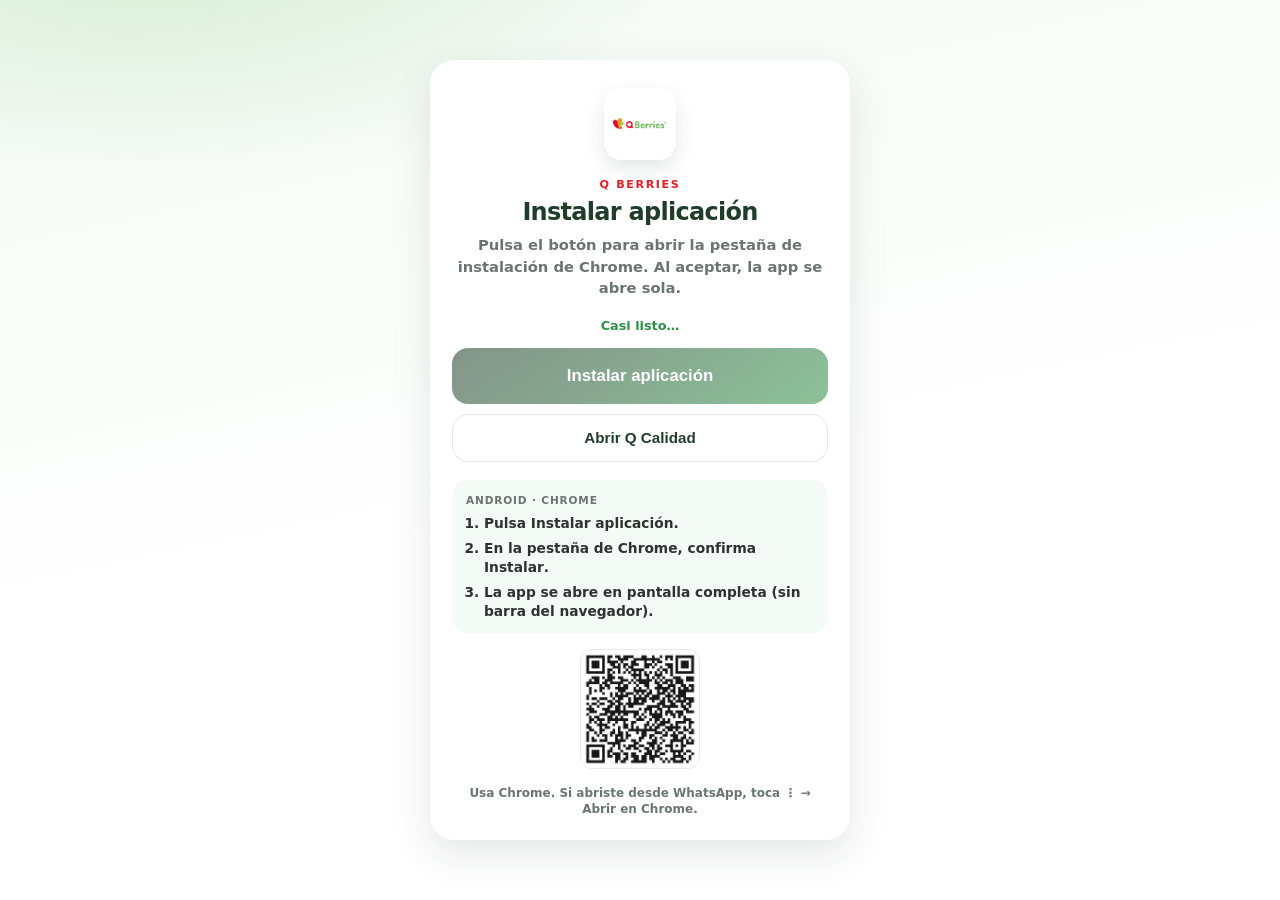
==== install.html @ e535f9f2 "Initial commit: Q Berries aforos y drenajes app. Co-authored-by: Cursor <cursoragent@cursor.com>" ====
<!DOCTYPE html>
<html lang="es">
<head>
  <meta charset="UTF-8" />
  <meta name="viewport" content="width=device-width, initial-scale=1, maximum-scale=1, user-scalable=no, viewport-fit=cover" />
  <meta name="theme-color" content="#1F3D2A" />
  <meta name="mobile-web-app-capable" content="yes" />
  <meta name="apple-mobile-web-app-capable" content="yes" />
  <meta name="apple-mobile-web-app-title" content="Q Calidad" />
  <title>Instalar Q Calidad · Android</title>
  <link rel="manifest" href="manifest.json" />
  <link rel="icon" type="image/png" sizes="192x192" href="assets/icon-192.png" />
  <link rel="apple-touch-icon" href="assets/apple-touch-icon.png" />
  <style>
    :root {
      --forest: #1F3D2A;
      --green: #2F8F46;
      --muted: #6B7570;
      --line: #E3E8E4;
    }
    * { box-sizing: border-box; margin: 0; padding: 0; }
    html, body {
      min-height: 100%;
      min-height: 100dvh;
      font-family: "Segoe UI", system-ui, sans-serif;
      background:
        radial-gradient(ellipse 80% 55% at 12% -10%, rgba(93, 178, 75, 0.22), transparent 55%),
        linear-gradient(168deg, #F4FAF5 0%, #FFFFFF 55%);
      color: var(--forest);
    }
    body {
      padding: 28px 18px calc(28px + env(safe-area-inset-bottom));
      display: flex;
      align-items: center;
      justify-content: center;
    }
    .card {
      width: min(420px, 100%);
      background: #fff;
      border-radius: 24px;
      box-shadow: 0 14px 40px rgba(31, 61, 42, 0.12);
      padding: 28px 22px 22px;
      text-align: center;
    }
    .logo {
      width: 72px;
      height: 72px;
      margin: 0 auto 14px;
      border-radius: 18px;
      object-fit: cover;
      box-shadow: 0 8px 20px rgba(31, 61, 42, 0.12);
    }
    .brand {
      font-size: 0.7rem;
      font-weight: 800;
      letter-spacing: 0.14em;
      color: #E31E24;
      margin-bottom: 8px;
    }
    h1 {
      font-size: 1.5rem;
      font-weight: 800;
      letter-spacing: -0.03em;
      line-height: 1.15;
      margin-bottom: 8px;
    }
    .sub {
      font-size: 0.92rem;
      color: var(--muted);
      font-weight: 600;
      line-height: 1.45;
      margin-bottom: 20px;
    }
    .status {
      font-size: 0.8rem;
      font-weight: 700;
      color: var(--green);
      margin-bottom: 14px;
      min-height: 1.2em;
    }
    .status.warn { color: #9A6F12; }
    .status.err { color: #C62828; }
    .cta {
      display: block;
      width: 100%;
      min-height: 56px;
      border: none;
      border-radius: 16px;
      background: linear-gradient(145deg, #1F3D2A, #2F8F46);
      color: #fff;
      font-size: 1.05rem;
      font-weight: 800;
      cursor: pointer;
      box-shadow: 0 12px 28px rgba(31, 61, 42, 0.22);
      -webkit-tap-highlight-color: transparent;
    }
    .cta:disabled {
      opacity: 0.55;
      cursor: wait;
      box-shadow: none;
    }
    .cta.secondary {
      margin-top: 10px;
      background: #fff;
      color: var(--forest);
      border: 1.5px solid var(--line);
      box-shadow: none;
      min-height: 48px;
      font-size: 0.95rem;
    }
    .steps {
      text-align: left;
      margin-top: 18px;
      padding: 14px 14px 12px;
      background: #F4FAF5;
      border-radius: 16px;
    }
    .steps h2 {
      font-size: 0.66rem;
      letter-spacing: 0.08em;
      text-transform: uppercase;
      color: var(--muted);
      margin-bottom: 8px;
    }
    .steps ol {
      padding-left: 18px;
      display: flex;
      flex-direction: column;
      gap: 7px;
    }
    .steps li {
      font-size: 0.86rem;
      font-weight: 650;
      line-height: 1.35;
      color: #2C3330;
    }
    .qr-mini {
      margin-top: 16px;
      opacity: 0.9;
    }
    .qr-mini img {
      width: 120px;
      height: 120px;
      border-radius: 12px;
      border: 1px solid var(--line);
    }
    .note {
      margin-top: 12px;
      font-size: 0.75rem;
      color: var(--muted);
      font-weight: 600;
      line-height: 1.4;
    }
  </style>
</head>
<body>
  <div class="card">
    <img class="logo" src="assets/icon-192.png" alt="Q Calidad" width="72" height="72" />
    <p class="brand">Q BERRIES</p>
    <h1>Instalar aplicación</h1>
    <p class="sub">Pulsa el botón para abrir la pestaña de instalación de Chrome. Al aceptar, la app se abre sola.</p>

    <p class="status" id="status">Preparando instalación…</p>

    <button type="button" class="cta" id="btn-install" disabled>Instalar aplicación</button>
    <button type="button" class="cta secondary" id="btn-open" hidden>Abrir Q Calidad</button>

    <div class="steps">
      <h2>Android · Chrome</h2>
      <ol>
        <li>Pulsa <strong>Instalar aplicación</strong>.</li>
        <li>En la pestaña de Chrome, confirma <strong>Instalar</strong>.</li>
        <li>La app se abre en pantalla completa (sin barra del navegador).</li>
      </ol>
    </div>

    <div class="qr-mini">
      <img src="assets/qr-install.png" width="120" height="120" alt="QR instalar" />
    </div>
    <p class="note">Usa Chrome. Si abriste desde WhatsApp, toca ⋮ → Abrir en Chrome.</p>
  </div>

  <script>
    (function () {
      var APP = "./index.html?source=pwa";
      var INSTALL_URL = "https://calidad-qberries.netlify.app/install.html";
      var deferred = null;
      var statusEl = document.getElementById("status");
      var btn = document.getElementById("btn-install");
      var btnOpen = document.getElementById("btn-open");

      function setStatus(msg, kind) {
        statusEl.textContent = msg;
        statusEl.className = "status" + (kind ? " " + kind : "");
      }

      function isInstalled() {
        if (window.matchMedia("(display-mode: standalone)").matches) return true;
        if (window.matchMedia("(display-mode: minimal-ui)").matches) return true;
        if (navigator.standalone === true) return true;
        return false;
      }

      function openApp() {
        // Tras instalar, abrir la app (standalone o misma pestaña)
        try {
          window.location.replace(APP);
        } catch (_) {
          window.location.href = APP;
        }
      }

      function readyToInstall() {
        btn.disabled = false;
        btn.textContent = "Instalar aplicación";
        setStatus("Listo — pulsa para ver la pestaña de instalación");
      }

      async function doInstall() {
        if (window.Notification && Notification.permission === "default") {
          try { Notification.requestPermission(); } catch (e) {}
        }
        if (isInstalled()) {
          setStatus("Ya está instalada — abriendo…");
          openApp();
          return;
        }

        if (!deferred) {
          setStatus("Aún preparando… espera 2 s o usa Chrome ⋮ → Instalar app", "warn");
          return;
        }

        btn.disabled = true;
        setStatus("Abriendo pestaña de instalación…");
        try {
          deferred.prompt();
          var choice = await deferred.userChoice;
          deferred = null;
          if (choice && choice.outcome === "accepted") {
            setStatus("Instalada ✓ — abriendo app…");
            // Chrome en Android suele abrir sola; reforzamos navegación
            setTimeout(openApp, 400);
          } else {
            setStatus("Instalación cancelada. Puedes intentar de nuevo.", "warn");
            btn.disabled = false;
          }
        } catch (err) {
          setStatus("No se pudo mostrar el instalador. Usa Chrome ⋮ → Instalar app.", "err");
          btn.disabled = false;
        }
      }

      if (isInstalled()) {
        setStatus("App ya instalada");
        btn.hidden = true;
        btnOpen.hidden = false;
        btnOpen.addEventListener("click", openApp);
        setTimeout(openApp, 600);
        return;
      }

      window.addEventListener("beforeinstallprompt", function (e) {
        e.preventDefault();
        deferred = e;
        readyToInstall();
      });

      window.addEventListener("appinstalled", function () {
        deferred = null;
        setStatus("Instalada ✓ — abriendo app…");
        setTimeout(openApp, 300);
      });

      btn.addEventListener("click", doInstall);
      btnOpen.addEventListener("click", openApp);

      // Registrar SW pronto para que Chrome ofrezca instalar
      if ("serviceWorker" in navigator) {
        navigator.serviceWorker.register("./sw.js").then(function () {
          setStatus("Casi listo…");
          // Si el evento ya llegó o llega tarde
          setTimeout(function () {
            if (!deferred && !isInstalled()) {
              setStatus("Si el botón sigue inactivo: Chrome ⋮ → Instalar app", "warn");
              btn.disabled = false;
              btn.textContent = "Reintentar / Instrucciones";
              btn.onclick = function () {
                if (deferred) doInstall();
                else {
                  setStatus("En Chrome: menú ⋮ → Instalar aplicación", "warn");
                  btnOpen.hidden = false;
                }
              };
            }
          }, 4500);
        }).catch(function () {
          setStatus("Sin service worker — abre en Chrome con internet", "err");
          btn.disabled = false;
        });
      } else {
        setStatus("Este navegador no permite instalar PWA", "err");
      }
    })();
  </script>
</body>
</html>
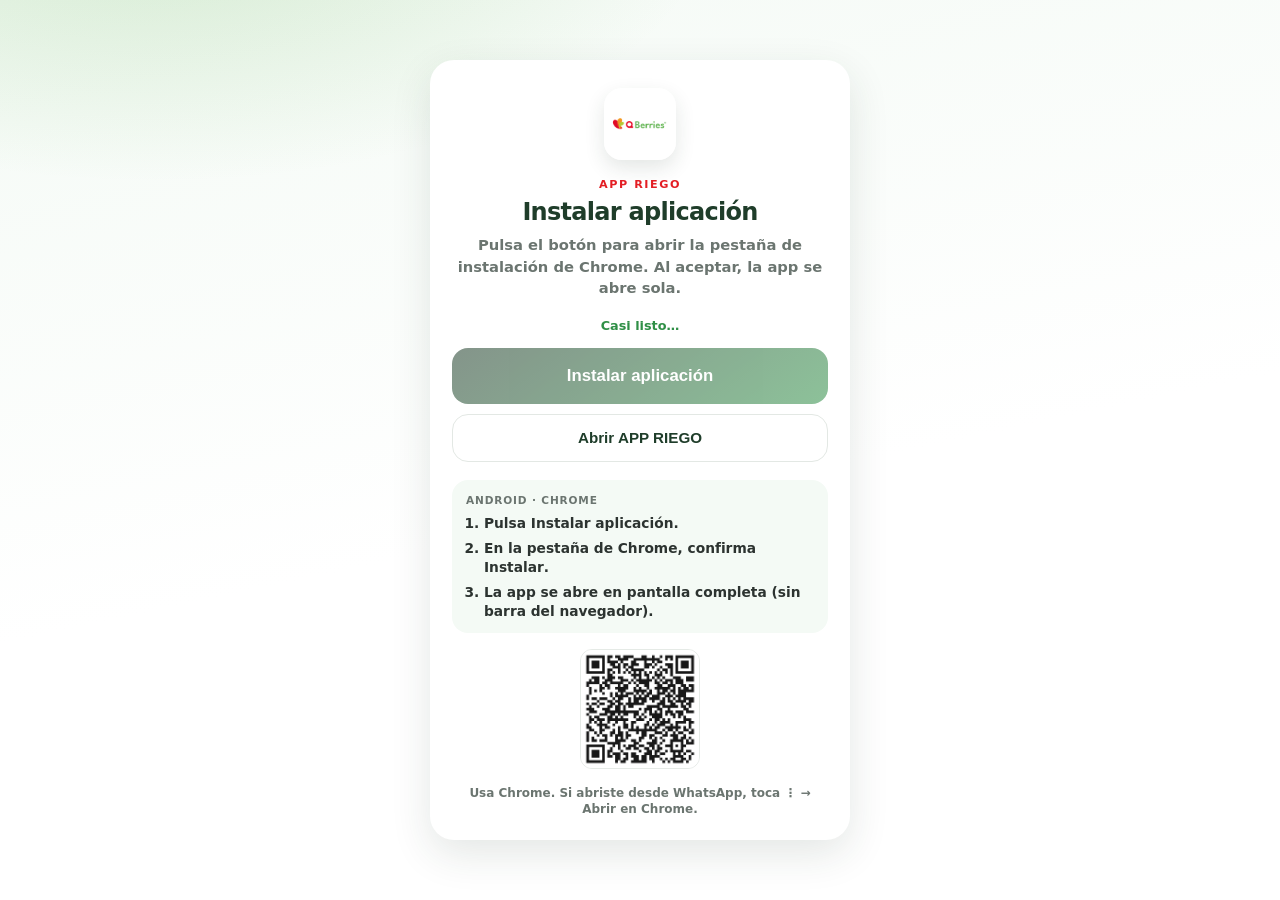
==== commit c47e2ef5: "SDSAS" ====
--- a/install.html
+++ b/install.html
@@ -6,8 +6,8 @@
   <meta name="theme-color" content="#1F3D2A" />
   <meta name="mobile-web-app-capable" content="yes" />
   <meta name="apple-mobile-web-app-capable" content="yes" />
-  <meta name="apple-mobile-web-app-title" content="Q Calidad" />
-  <title>Instalar Q Calidad · Android</title>
+  <meta name="apple-mobile-web-app-title" content="APP RIEGO" />
+  <title>Instalar APP RIEGO · Android</title>
   <link rel="manifest" href="manifest.json" />
   <link rel="icon" type="image/png" sizes="192x192" href="assets/icon-192.png" />
   <link rel="apple-touch-icon" href="assets/apple-touch-icon.png" />
@@ -155,15 +155,15 @@
 </head>
 <body>
   <div class="card">
-    <img class="logo" src="assets/icon-192.png" alt="Q Calidad" width="72" height="72" />
-    <p class="brand">Q BERRIES</p>
+    <img class="logo" src="assets/icon-192.png" alt="APP RIEGO" width="72" height="72" />
+    <p class="brand">APP RIEGO</p>
     <h1>Instalar aplicación</h1>
     <p class="sub">Pulsa el botón para abrir la pestaña de instalación de Chrome. Al aceptar, la app se abre sola.</p>
 
     <p class="status" id="status">Preparando instalación…</p>
 
     <button type="button" class="cta" id="btn-install" disabled>Instalar aplicación</button>
-    <button type="button" class="cta secondary" id="btn-open" hidden>Abrir Q Calidad</button>
+    <button type="button" class="cta secondary" id="btn-open" hidden>Abrir APP RIEGO</button>
 
     <div class="steps">
       <h2>Android · Chrome</h2>
